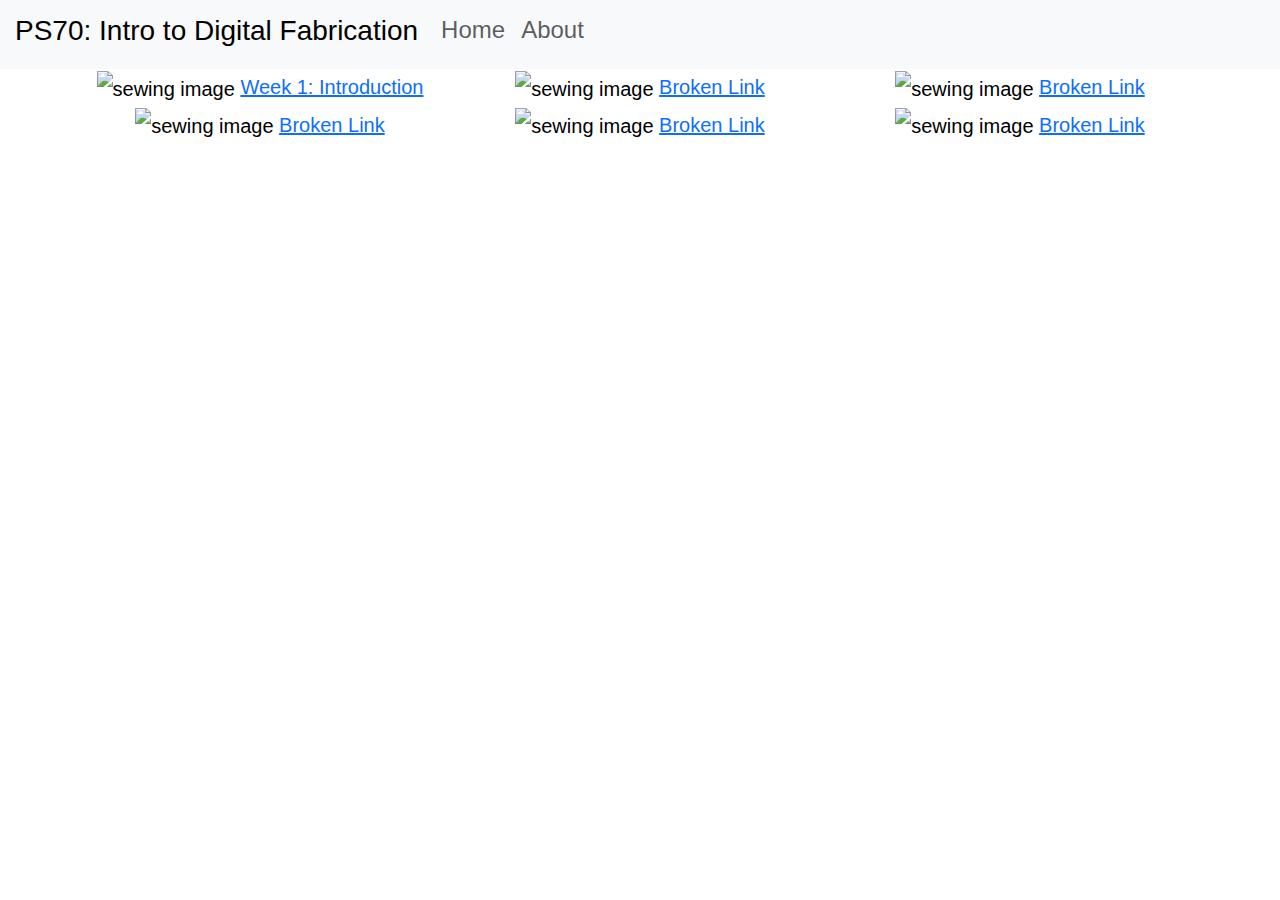
==== index.html @ a807cdb8 "added files from template" ====
<!DOCTYPE html>
<html lang="en">

<title>PS70: Intro to Digital Fabrication </title>
<link href="https://cdn.jsdelivr.net/npm/bootstrap@5.1.1/dist/css/bootstrap.min.css" rel="stylesheet">
  <link href="./style.css" rel="stylesheet">

<nav class="navbar navbar-expand-sm navbar-light bg-light">
  <div style="align-items: left; justify-content:left;" class="container-fluid">
    <h3 class="nav-title"> PS70: Intro to Digital Fabrication</h3>
    <div class="navbar-nav">
      <h4><a class="nav-link" href="./index.html">Home</a></h4>
      <h4><a class="nav-link" href="./about.html">About</a></h4>
    </div>
  </div>
</nav>

<body>

<xmp style="display:none;">

<div class="container-fluid bg-3 text-center">
  
  <div class="row">
    <div class="col-sm-4">
      ![sewing image](./01_intro/sew.png) 
      [Week 1: Introduction](./01_intro/index.html)
    </div>
    <div class="col-sm-4">
      ![sewing image](./01_intro/sew.png) 
      [Broken Link]()
    </div>
    <div class="col-sm-4">
      ![sewing image](./01_intro/sew.png) 
      [Broken Link]()
    </div>
  </div>

  <div class="row">
    <div class="col-sm-4">
      ![sewing image](./01_intro/sew.png) 
      [Broken Link]()
    </div>
    <div class="col-sm-4">
      ![sewing image](./01_intro/sew.png) 
      [Broken Link]()
    </div>
    <div class="col-sm-4">
      ![sewing image](./01_intro/sew.png) 
      [Broken Link]()
    </div>
  </div>
</div>
</div>

</xmp>
</body>

<script src="./strapdown.js"></script>
<script src="https://cdn.jsdelivr.net/npm/bootstrap@5.0.2/dist/js/bootstrap.bundle.min.js" ></script>

</html>
---- style.css ----
body {
    font: 20px Montserrat, sans-serif;
    line-height: 1.8;
    color: black;
    padding-top: 0px !important;
  }

p {font-size: 16px;}
.margin {margin-bottom: 15px;}

.container-fluid {
  padding: 0px;
  /*padding-bottom: 70px;*/
}

.nav-title{
  margin-left: 15px;
  margin-right: 15px;
}
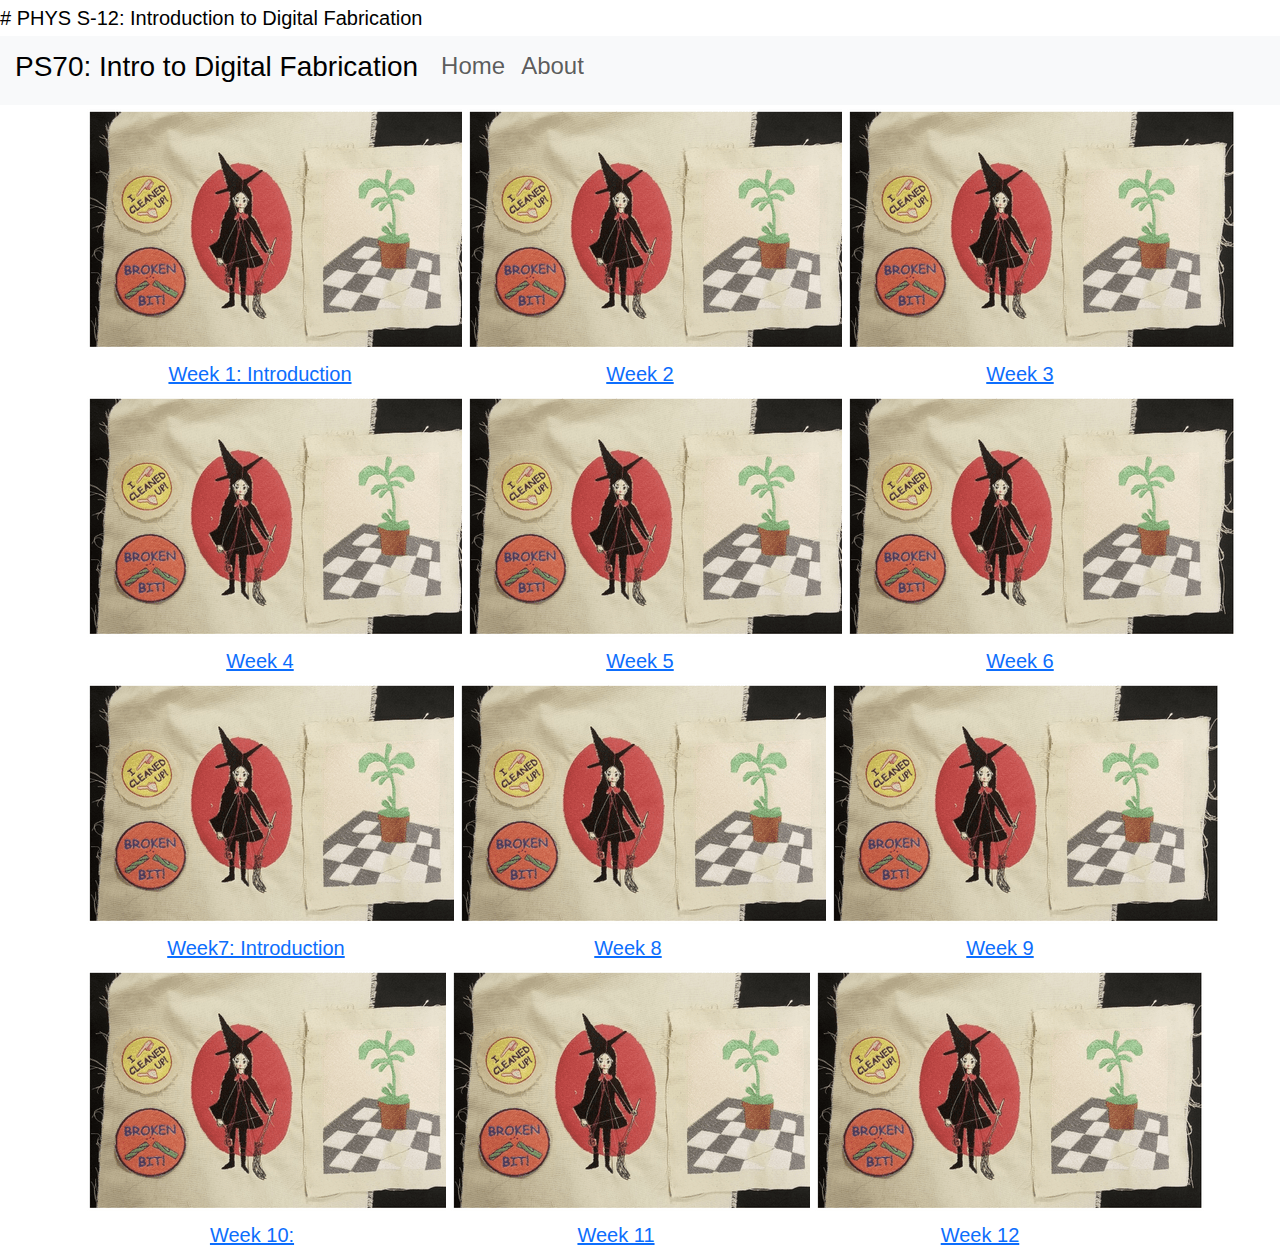
==== commit f09d3358: "changes" ====
--- a/index.html
+++ b/index.html
@@ -1,4 +1,5 @@
-<!DOCTYPE html>
+# PHYS S-12: Introduction to Digital Fabrication
+ <!DOCTYPE html>
 <html lang="en">
 
 <title>PS70: Intro to Digital Fabrication </title>
@@ -23,31 +24,60 @@
   
   <div class="row">
     <div class="col-sm-4">
-      ![sewing image](./01_intro/sew.png) 
-      [Week 1: Introduction](./01_intro/index.html)
+      <img src="sew.png" >
+      [Week 1: Introduction](week1.html)
+      <a href="week1.html"></a>
     </div>
     <div class="col-sm-4">
-      ![sewing image](./01_intro/sew.png) 
-      [Broken Link]()
+      <img src="sew.png" >
+      [Week 2]()
     </div>
     <div class="col-sm-4">
-      ![sewing image](./01_intro/sew.png) 
-      [Broken Link]()
+      <img src="sew.png" >
+      [Week 3]()
     </div>
   </div>
 
   <div class="row">
     <div class="col-sm-4">
-      ![sewing image](./01_intro/sew.png) 
-      [Broken Link]()
+      <img src="sew.png" >
+      [Week 4]()
     </div>
     <div class="col-sm-4">
-      ![sewing image](./01_intro/sew.png) 
-      [Broken Link]()
+      <img src="sew.png" > 
+      [Week 5]()
     </div>
     <div class="col-sm-4">
-      ![sewing image](./01_intro/sew.png) 
-      [Broken Link]()
+      <img src="sew.png" >
+      [Week 6]()
+    </div>
+    <div class="row">
+      <div class="col-sm-4">
+        <img src="sew.png" >
+        [Week7: Introduction]()
+      </div>
+      <div class="col-sm-4">
+        <img src="sew.png" >
+        [Week 8]()
+      </div>
+      <div class="col-sm-4">
+        <img src="sew.png" >
+        [Week 9]()
+      </div>
+      <div class="row">
+        <div class="col-sm-4">
+          <img src="sew.png" >
+          [Week 10:]()
+        </div>
+        <div class="col-sm-4">
+          <img src="sew.png" >
+          [Week 11]()
+        </div>
+        <div class="col-sm-4">
+          <img src="sew.png" >
+          [Week 12]()
+        </div>
+      </div>
     </div>
   </div>
 </div>
